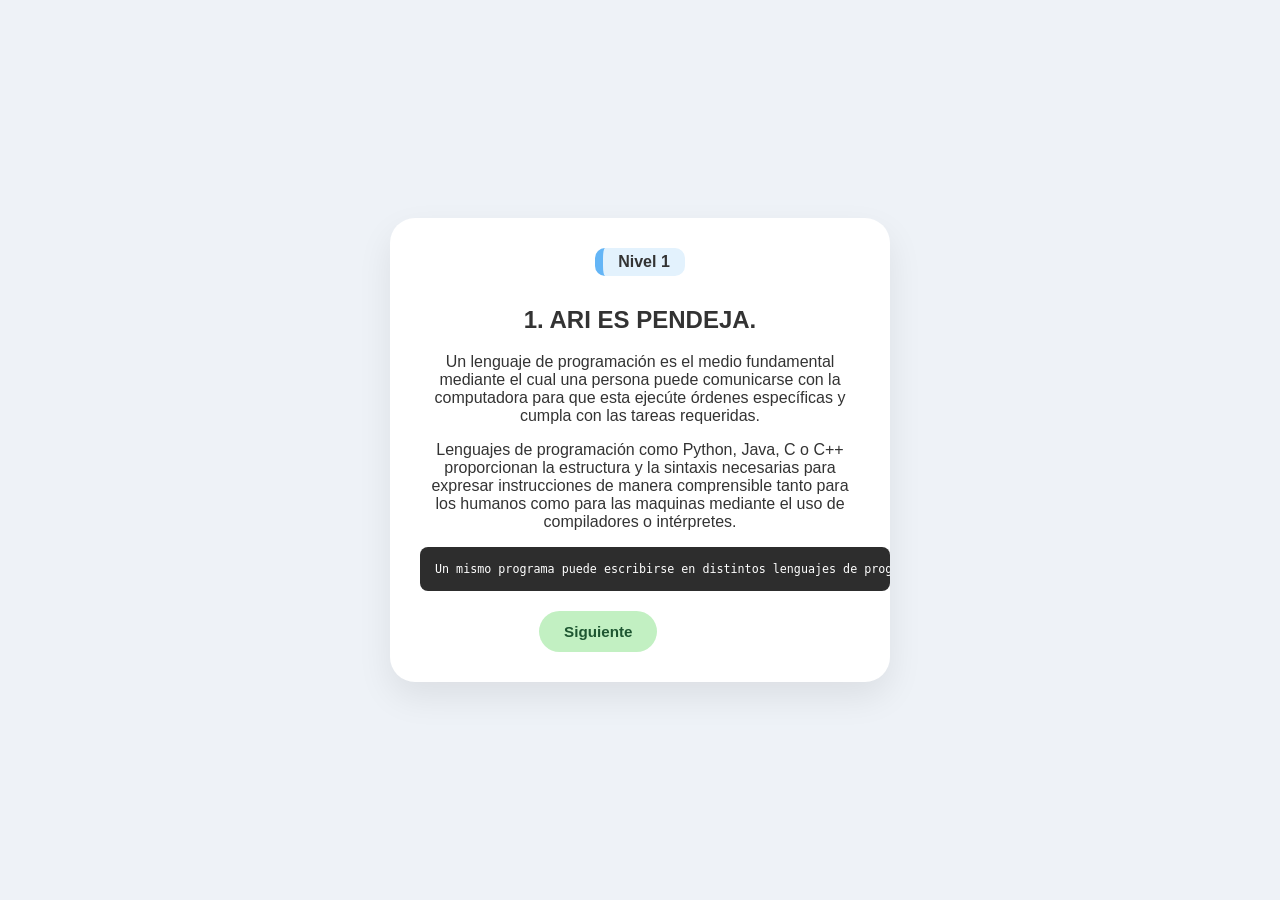
==== nivel1.html @ fe7877b7 "Add files via upload" ====
<!DOCTYPE html>
<html lang="es">
<head>
    <meta charset="UTF-8">
    <meta name="viewport" content="width=device-width, initial-scale=1.0">
    <title>Nivel 1 - Lecciones</title>
    <link rel="stylesheet" href="style.css">
    <style>
        @media (max-width: 600px) {
            .card-container {
                width: 95% !important;
                padding: 20px !important;
            }
            h2 { font-size: 1.6rem; }
            p { font-size: 1.1rem; }
        }
        
        pre {
            background: #2d2d2d !important; /* Fondo oscuro para que se vean las letras */
            color: #ffffff !important; /* Letras blancas */
            overflow-x: auto;
            width: 100%;
            margin: 15px 0;
            padding: 15px;
            border-radius: 8px;
        }
        code {
            display: block;
            width: 100%;
            font-family: monospace;
        }
    </style>
</head>
<body>
    <div class="card-container">
        <div id="badge" class="lvl-1" style="display:inline-block; padding:5px 15px; border-radius:10px; font-weight:bold; margin-bottom:10px;">Nivel 1</div>
        <div id="content"></div>
        <div style="display: flex; gap: 10px; margin-top: 20px;">
            <button id="prevBtn" class="btn btn-prev" onclick="cambiar(-1)">Anterior</button>
            <button id="nextBtn" class="btn btn-next" onclick="cambiar(1)">Siguiente</button>
        </div>
    </div>

    <script>
        const datos = [
            { t: "1. ARI ES PENDEJA.", c: "Un lenguaje de programación es el medio fundamental mediante el cual una persona puede comunicarse con la computadora para que esta ejecúte órdenes específicas y cumpla con las tareas requeridas. <p> Lenguajes de programación como Python, Java, C o C++ proporcionan la estructura y la sintaxis necesarias para expresar instrucciones de manera comprensible tanto para los humanos como para las maquinas mediante el uso de compiladores o intérpretes.", e: "Un mismo programa puede escribirse en distintos lenguajes de programación para resolver el mismo problema. " },
            { t: "2. Lenguaje de maquina.", c: "La computadora, específicamente su CPU, solo interpreta señales eléctricas representadas como código binario, es decir, secuencias de 0 y 1. Este sistema se conoce como lenguaje de máquina. Cada instrucción escrita en un lenguaje de programación de alto nivel debe traducirse a este lenguaje binario mediante un compilador o intérprete, para que la CPU pueda ejecutarla.", e:"Las instrucciones en lenguaje de máquina están formadas por códigos de operación y datos."},                                                                                                                                                                                                                                                                                                                                                                                                                                                                                                                            
            { t: "3. ¿Qué es un compilador? ", c: "Un compiler o intérprete son herramientas fundamentales en la programación que actúan como traductores entre el código fuente (las instrucciones escritas por el programador) y el lenguaje de máquina, compuesto por 0 y 1, que el procesador puede ejecutar. <p> Un compilador traduce todo el programa antes de ejecutarlo, mientras que un intérprete analiza y ejecuta el código instrucción por instrucción. Sin estas herramientas, el código escrito por los programadores no sería comprensible para la computadora.", e: "El primer compilador fue desarrollado en 1952 por la científica informática Grace Hopper." },
            { t: "4. ¿Qué es un algoritmo?", c: "Un algoritmo es un conjunto ordenado y finito de pasos que se siguen para resolver un problema o realizar una tarea específica.", e:"Los algoritmos existen desde antes de las computadoras; originalmente se utilizaban para resolver problemas matemáticos."},
            { t: "5. ¿Qué es el lenguaje C?", c: "El lenguaje C es un lenguaje de programación de propósito general ampliamente utilizado para desarrollar sistemas operativos, programas y software de alto rendimiento debido a su eficiencia y control sobre el hardware. <p> El lenguaje C fue creado en 1972 por Dennis Ritchie en los laboratorios Bell.", e:"Muchos lenguajes populares, como C++, Java y C#, están inspirados en el lenguaje C."},
            { t: "6. El primer programa en C", c: "Tradicionalmente, el primer programa que se aprende en cualquier lenguaje de programación es ´Hola, mundo´, ya que permite comprobar que el compilador funciona correctamente y que el programa puede ejecutarse.", e: "#include &lt;stdio.h&gt; <br> int main() { <br> printf(´Hola, mundo´/n); <b> return 0; <br>"},
            ];
        
        let idx = 0;
        function mostrar() {
            const item = datos[idx];
            document.getElementById("content").innerHTML = `<h2>${item.t}</h2><p>${item.c}</p><pre><code>${item.e}</code></pre>`;
            document.getElementById("prevBtn").style.visibility = idx === 0 ? "hidden" : "visible";
            if(idx === datos.length - 1) {
                document.getElementById("nextBtn").innerText = "Ir al Quiz";
                document.getElementById("nextBtn").className = "btn btn-quiz";
            } else {
                document.getElementById("nextBtn").innerText = "Siguiente";
                document.getElementById("nextBtn").className = "btn btn-next";
            }
        }
        function cambiar(n) {
            idx += n;
            if(idx >= datos.length) window.location.href = "quiz-nivel1.html";
            else mostrar();
        }
        mostrar();
    </script>
</body>
</html>
---- style.css ----
:root {
  /* Cambiado a un tono pastel pálido */
  --bg: #eef2f7; 
  --card: white;
  --text: #333;
  --subtitle: #666;
}

.dark-mode {
  --bg: #1e1e1e;
  --card: #2a2a2a;
  --text: #f5f5f5;
  --subtitle: #cfcfcf;
}

/* Configuración general */
body {
  background-color: var(--bg);
  font-family: 'Segoe UI', Tahoma, Geneva, Verdana, sans-serif;
  display: flex;
  justify-content: center;
  align-items: center;
  min-height: 100vh;
  margin: 0;
  padding: 15px; /* Añadido para que no pegue a los bordes en móvil */
  color: var(--text);
  box-sizing: border-box;
}

.card-container {
  background-color: var(--card);
  width: 100%; /* Cambiado a 100% para mejor ajuste */
  max-width: 500px;
  padding: 30px;
  border-radius: 25px;
  text-align: center;
  box-shadow: 0 15px 35px rgba(0,0,0,0.08);
  box-sizing: border-box; /* Asegura que el padding no sople el ancho */
}

/* Botones */
.btn {
  text-decoration: none;
  padding: 12px 25px;
  border-radius: 50px;
  font-weight: bold;
  border: none;
  cursor: pointer;
  transition: 0.3s;
  display: inline-block;
  font-size: 0.95em;
  box-sizing: border-box;
}

/* ... (Tus estilos de botones btn-prev, btn-next, etc, se mantienen igual) ... */

.btn-prev { background-color: #FFD8A8; color: #874100; }
.btn-next { background-color: #C2F0C2; color: #1E5631; }
.btn-quiz { background-color: #1A3A5F; color: white; }

/* Niveles */
.lvl-btn {
  margin: 10px 0;
  width: 100%;
  color: #333;
  text-align: left;
  padding: 15px 25px;
}

/* Niveles individuales */
.lvl-1 { background-color: #e3f2fd; border-left: 8px solid #64b5f6; }
.lvl-2 { background-color: #bbdefb; border-left: 8px solid #42a5f5; }
.lvl-3 { background-color: #90caf9; border-left: 8px solid #2196f3; }
.lvl-4 { background-color: #64b5f6; border-left: 8px solid #1e88e5; }
.lvl-5 { 
    background-color: #42a5f5; 
    border-left: 8px solid #1565c0; 
    color: white; 
}

/* Quiz y Código se mantienen igual */
.option-btn {
  width: 100%;
  padding: 12px;
  margin: 8px 0;
  border: 2px solid #eee;
  border-radius: 12px;
  background: white;
  cursor: pointer;
  font-size: 1em;
  color: #333;
  outline: none;
  -webkit-tap-highlight-color: transparent;
}

pre {
  background: #2d2d2d;
  color: #f8f8f2;
  padding: 15px;
  border-radius: 10px;
  text-align: left;
  overflow-x: auto;
  font-size: 0.9em;
}
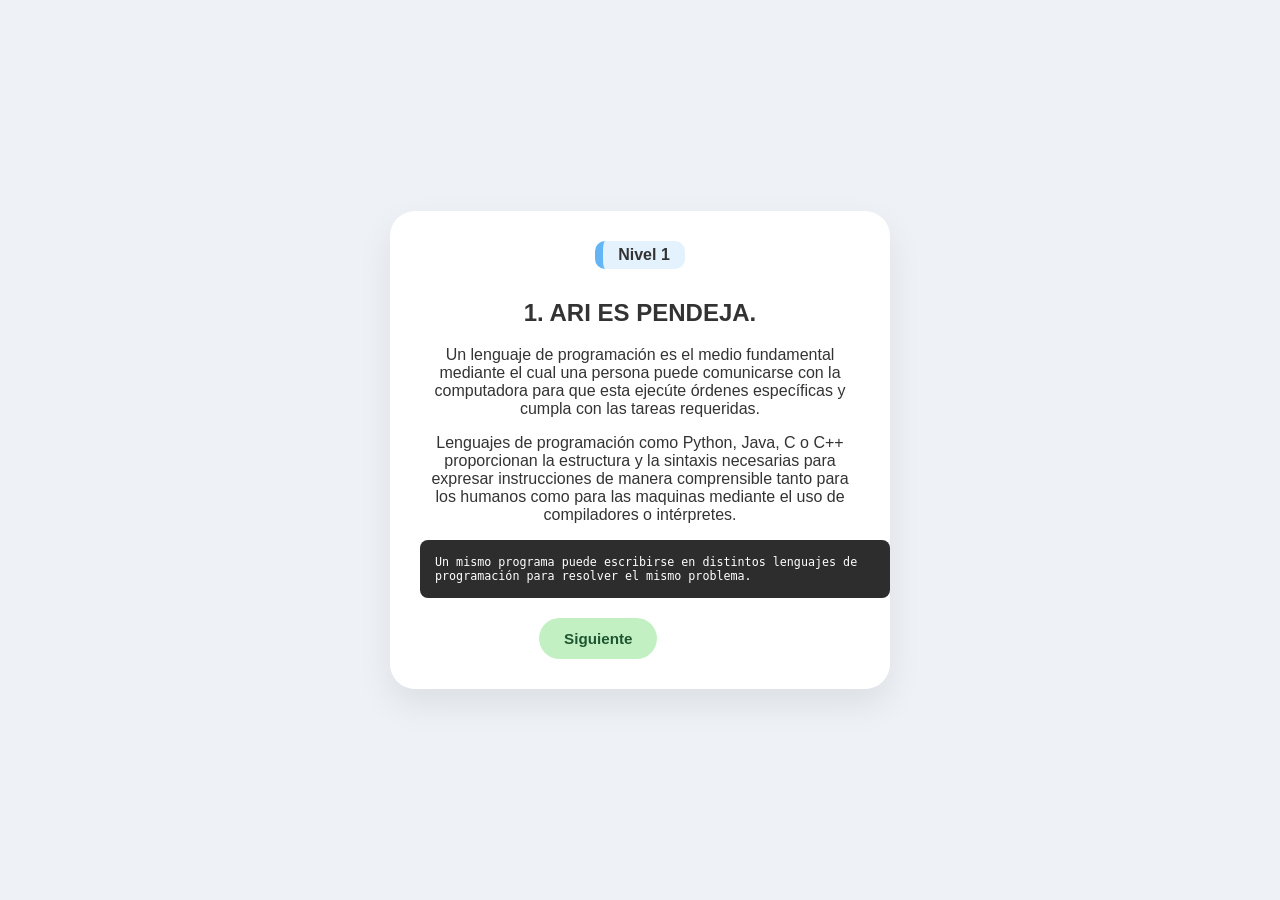
==== commit 8a9ff2e0: "Add files via upload" ====
--- a/nivel1.html
+++ b/nivel1.html
@@ -13,16 +13,24 @@
             }
             h2 { font-size: 1.6rem; }
             p { font-size: 1.1rem; }
+
+            /* Ajuste para que la barra no desborde en móviles */
+            pre {
+                width: auto !important; 
+                margin: 15px 5px !important;
+                box-sizing: border-box;
+            }
         }
-        
+       
         pre {
-            background: #2d2d2d !important; /* Fondo oscuro para que se vean las letras */
+            background: #2d2d2d !important; /* Fondo oscuro */
             color: #ffffff !important; /* Letras blancas */
             overflow-x: auto;
             width: 100%;
             margin: 15px 0;
             padding: 15px;
             border-radius: 8px;
+            white-space: pre-wrap; /* Mantiene el formato pero permite saltos si es muy largo */
         }
         code {
             display: block;
@@ -50,7 +58,7 @@
             { t: "5. ¿Qué es el lenguaje C?", c: "El lenguaje C es un lenguaje de programación de propósito general ampliamente utilizado para desarrollar sistemas operativos, programas y software de alto rendimiento debido a su eficiencia y control sobre el hardware. <p> El lenguaje C fue creado en 1972 por Dennis Ritchie en los laboratorios Bell.", e:"Muchos lenguajes populares, como C++, Java y C#, están inspirados en el lenguaje C."},
             { t: "6. El primer programa en C", c: "Tradicionalmente, el primer programa que se aprende en cualquier lenguaje de programación es ´Hola, mundo´, ya que permite comprobar que el compilador funciona correctamente y que el programa puede ejecutarse.", e: "#include &lt;stdio.h&gt; <br> int main() { <br> printf(´Hola, mundo´/n); <b> return 0; <br>"},
             ];
-        
+       
         let idx = 0;
         function mostrar() {
             const item = datos[idx];
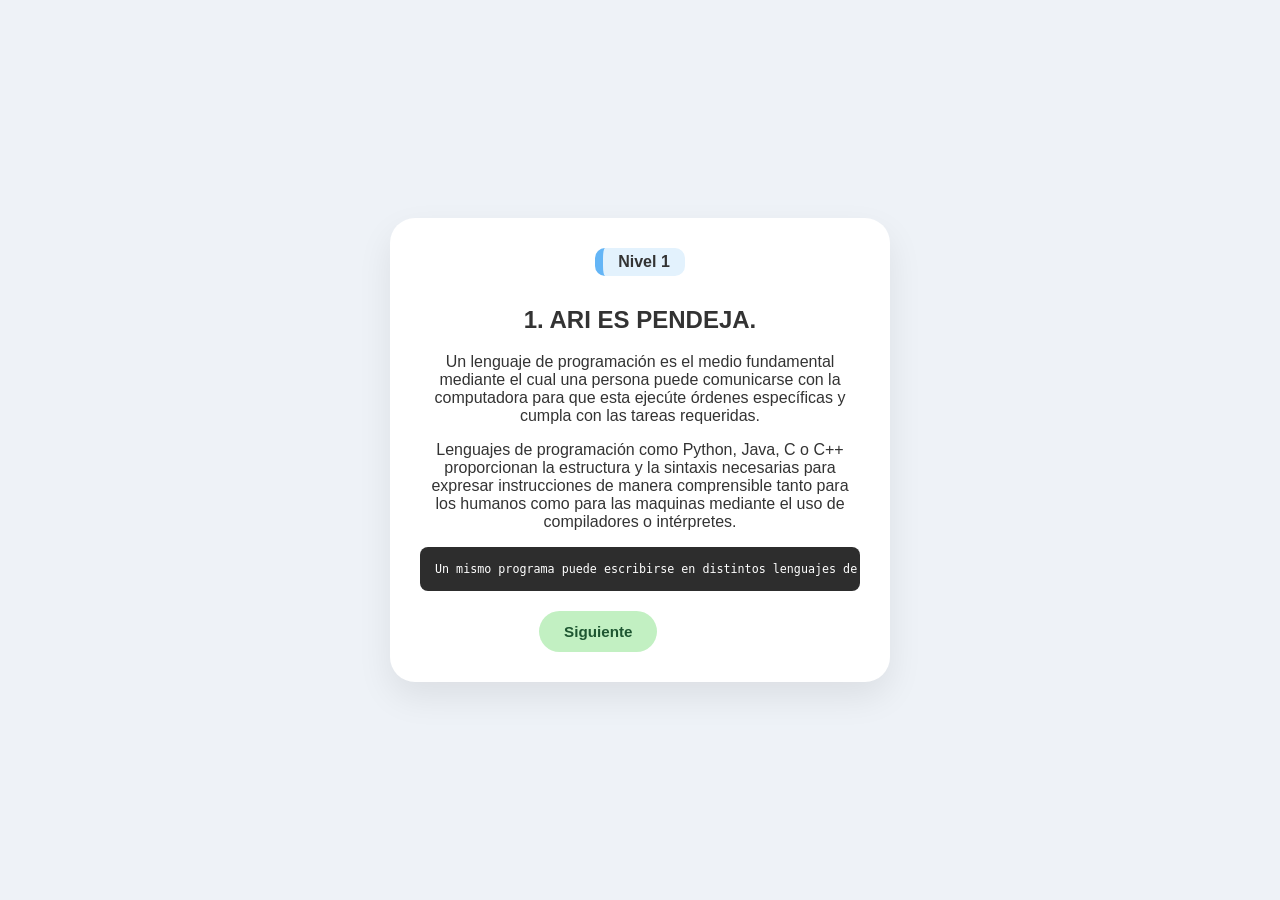
==== commit c362cf40: "Add files via upload" ====
--- a/nivel1.html
+++ b/nivel1.html
@@ -13,29 +13,24 @@
             }
             h2 { font-size: 1.6rem; }
             p { font-size: 1.1rem; }
-
-            /* Ajuste para que la barra no desborde en móviles */
-            pre {
-                width: auto !important; 
-                margin: 15px 5px !important;
-                box-sizing: border-box;
-            }
         }
        
         pre {
             background: #2d2d2d !important; /* Fondo oscuro */
-            color: #ffffff !important; /* Letras blancas */
-            overflow-x: auto;
-            width: 100%;
+            color: #ffffff !important;      /* Letras blancas */
+            overflow-x: auto;               /* Mantiene la barra deslizable */
+            width: 100%;                    /* Ocupa el ancho disponible */
             margin: 15px 0;
             padding: 15px;
             border-radius: 8px;
-            white-space: pre-wrap; /* Mantiene el formato pero permite saltos si es muy largo */
+            /* SOLUCIÓN AL DESBORDE: */
+            box-sizing: border-box;         /* Asegura que el padding no estire la barra fuera del borde */
         }
         code {
             display: block;
             width: 100%;
             font-family: monospace;
+            white-space: pre;               /* Preserva espacios y saltos de línea para que se pueda deslizar */
         }
     </style>
 </head>
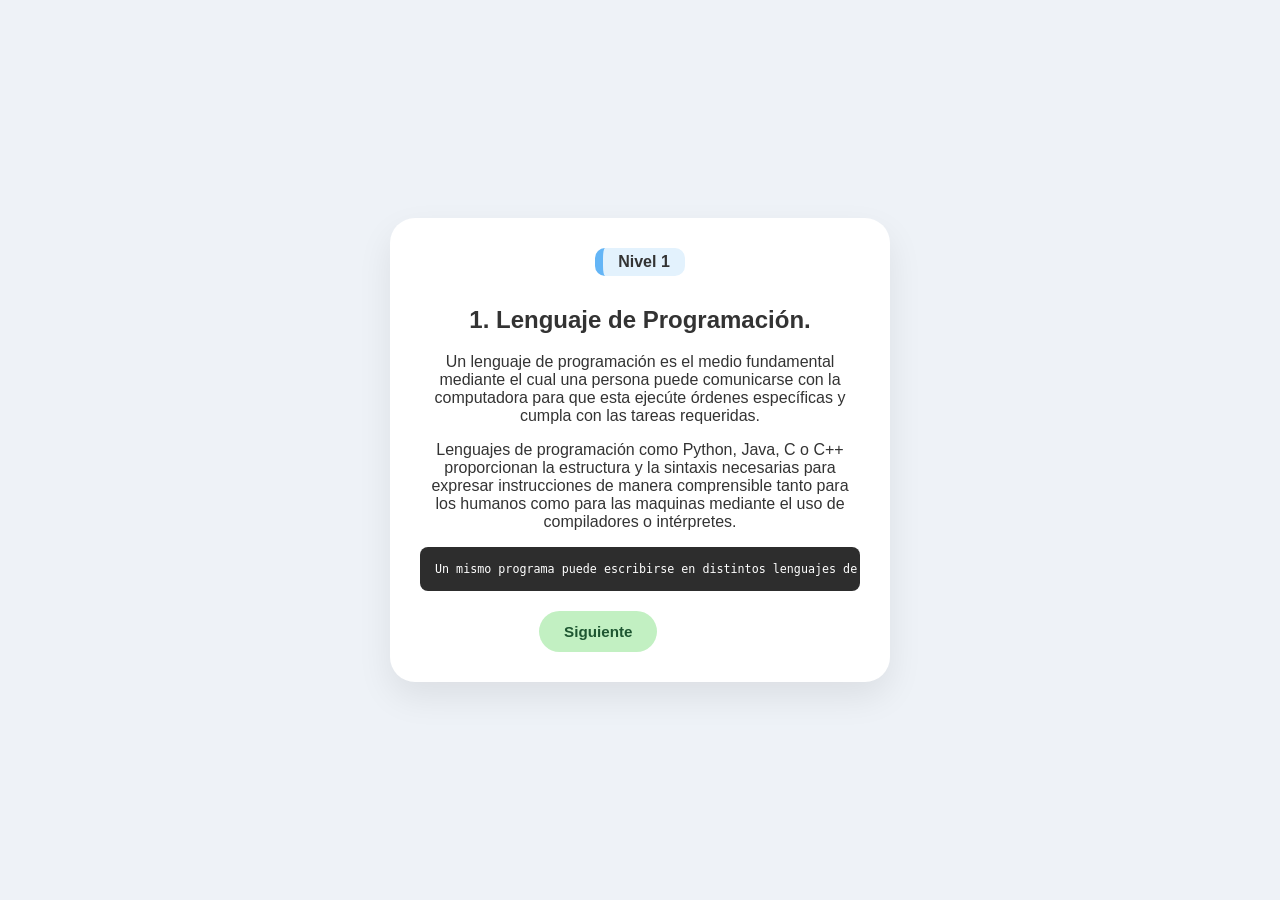
==== commit 5ade3c1d: "Add files via upload" ====
--- a/nivel1.html
+++ b/nivel1.html
@@ -46,7 +46,7 @@
 
     <script>
         const datos = [
-            { t: "1. ARI ES PENDEJA.", c: "Un lenguaje de programación es el medio fundamental mediante el cual una persona puede comunicarse con la computadora para que esta ejecúte órdenes específicas y cumpla con las tareas requeridas. <p> Lenguajes de programación como Python, Java, C o C++ proporcionan la estructura y la sintaxis necesarias para expresar instrucciones de manera comprensible tanto para los humanos como para las maquinas mediante el uso de compiladores o intérpretes.", e: "Un mismo programa puede escribirse en distintos lenguajes de programación para resolver el mismo problema. " },
+            { t: "1. Lenguaje de Programación.", c: "Un lenguaje de programación es el medio fundamental mediante el cual una persona puede comunicarse con la computadora para que esta ejecúte órdenes específicas y cumpla con las tareas requeridas. <p> Lenguajes de programación como Python, Java, C o C++ proporcionan la estructura y la sintaxis necesarias para expresar instrucciones de manera comprensible tanto para los humanos como para las maquinas mediante el uso de compiladores o intérpretes.", e: "Un mismo programa puede escribirse en distintos lenguajes de programación para resolver el mismo problema. " },
             { t: "2. Lenguaje de maquina.", c: "La computadora, específicamente su CPU, solo interpreta señales eléctricas representadas como código binario, es decir, secuencias de 0 y 1. Este sistema se conoce como lenguaje de máquina. Cada instrucción escrita en un lenguaje de programación de alto nivel debe traducirse a este lenguaje binario mediante un compilador o intérprete, para que la CPU pueda ejecutarla.", e:"Las instrucciones en lenguaje de máquina están formadas por códigos de operación y datos."},                                                                                                                                                                                                                                                                                                                                                                                                                                                                                                                            
             { t: "3. ¿Qué es un compilador? ", c: "Un compiler o intérprete son herramientas fundamentales en la programación que actúan como traductores entre el código fuente (las instrucciones escritas por el programador) y el lenguaje de máquina, compuesto por 0 y 1, que el procesador puede ejecutar. <p> Un compilador traduce todo el programa antes de ejecutarlo, mientras que un intérprete analiza y ejecuta el código instrucción por instrucción. Sin estas herramientas, el código escrito por los programadores no sería comprensible para la computadora.", e: "El primer compilador fue desarrollado en 1952 por la científica informática Grace Hopper." },
             { t: "4. ¿Qué es un algoritmo?", c: "Un algoritmo es un conjunto ordenado y finito de pasos que se siguen para resolver un problema o realizar una tarea específica.", e:"Los algoritmos existen desde antes de las computadoras; originalmente se utilizaban para resolver problemas matemáticos."},
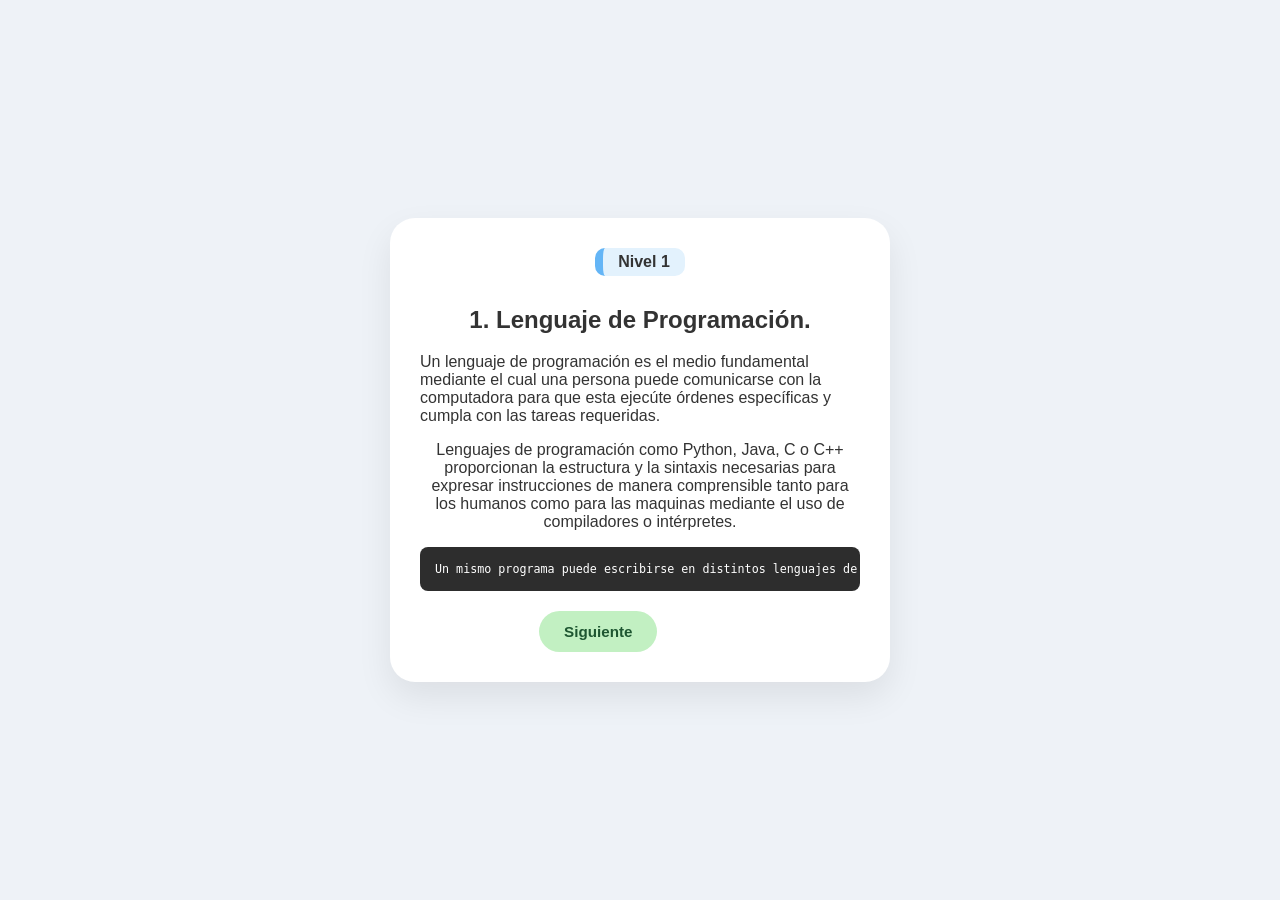
==== commit b668dbb0: "Add files via upload" ====
--- a/nivel1.html
+++ b/nivel1.html
@@ -16,21 +16,20 @@
         }
        
         pre {
-            background: #2d2d2d !important; /* Fondo oscuro */
-            color: #ffffff !important;      /* Letras blancas */
-            overflow-x: auto;               /* Mantiene la barra deslizable */
-            width: 100%;                    /* Ocupa el ancho disponible */
+            background: #2d2d2d !important;
+            color: #ffffff !important;
+            overflow-x: auto;
+            width: 100%;
             margin: 15px 0;
             padding: 15px;
             border-radius: 8px;
-            /* SOLUCIÓN AL DESBORDE: */
-            box-sizing: border-box;         /* Asegura que el padding no estire la barra fuera del borde */
+            box-sizing: border-box;
         }
         code {
             display: block;
             width: 100%;
             font-family: monospace;
-            white-space: pre;               /* Preserva espacios y saltos de línea para que se pueda deslizar */
+            white-space: pre;
         }
     </style>
 </head>
@@ -52,12 +51,22 @@
             { t: "4. ¿Qué es un algoritmo?", c: "Un algoritmo es un conjunto ordenado y finito de pasos que se siguen para resolver un problema o realizar una tarea específica.", e:"Los algoritmos existen desde antes de las computadoras; originalmente se utilizaban para resolver problemas matemáticos."},
             { t: "5. ¿Qué es el lenguaje C?", c: "El lenguaje C es un lenguaje de programación de propósito general ampliamente utilizado para desarrollar sistemas operativos, programas y software de alto rendimiento debido a su eficiencia y control sobre el hardware. <p> El lenguaje C fue creado en 1972 por Dennis Ritchie en los laboratorios Bell.", e:"Muchos lenguajes populares, como C++, Java y C#, están inspirados en el lenguaje C."},
             { t: "6. El primer programa en C", c: "Tradicionalmente, el primer programa que se aprende en cualquier lenguaje de programación es ´Hola, mundo´, ya que permite comprobar que el compilador funciona correctamente y que el programa puede ejecutarse.", e: "#include &lt;stdio.h&gt; <br> int main() { <br> printf(´Hola, mundo´/n); <b> return 0; <br>"},
-            ];
+        ];
        
         let idx = 0;
         function mostrar() {
             const item = datos[idx];
-            document.getElementById("content").innerHTML = `<h2>${item.t}</h2><p>${item.c}</p><pre><code>${item.e}</code></pre>`;
+            
+            // 1. LEER la memoria de configuración
+            const userAlign = localStorage.getItem('userTextAlign') || 'left';
+
+            // 2. APLICAR la alineación dinámicamente al párrafo
+            document.getElementById("content").innerHTML = `
+                <h2>${item.t}</h2>
+                <p style="text-align: ${userAlign}">${item.c}</p>
+                <pre><code>${item.e}</code></pre>
+            `;
+
             document.getElementById("prevBtn").style.visibility = idx === 0 ? "hidden" : "visible";
             if(idx === datos.length - 1) {
                 document.getElementById("nextBtn").innerText = "Ir al Quiz";
--- a/style.css
+++ b/style.css
@@ -1,9 +1,10 @@
 :root {
   /* Cambiado a un tono pastel pálido */
-  --bg: #eef2f7; 
+  --bg: #eef2f7;
   --card: white;
   --text: #333;
   --subtitle: #666;
+  --dark-blue: #1A3A5F; /* Variable para el azul oscuro que usas */
 }
 
 .dark-mode {
@@ -18,27 +19,28 @@
   background-color: var(--bg);
   font-family: 'Segoe UI', Tahoma, Geneva, Verdana, sans-serif;
   display: flex;
+  flex-direction: column; /* Cambiado a column para que el menú aparezca arriba */
   justify-content: center;
   align-items: center;
   min-height: 100vh;
   margin: 0;
-  padding: 15px; /* Añadido para que no pegue a los bordes en móvil */
+  padding: 15px;
   color: var(--text);
   box-sizing: border-box;
 }
 
 .card-container {
   background-color: var(--card);
-  width: 100%; /* Cambiado a 100% para mejor ajuste */
+  width: 100%;
   max-width: 500px;
   padding: 30px;
   border-radius: 25px;
   text-align: center;
   box-shadow: 0 15px 35px rgba(0,0,0,0.08);
-  box-sizing: border-box; /* Asegura que el padding no sople el ancho */
+  box-sizing: border-box;
 }
 
-/* Botones */
+/* Botones base */
 .btn {
   text-decoration: none;
   padding: 12px 25px;
@@ -52,11 +54,9 @@
   box-sizing: border-box;
 }
 
-/* ... (Tus estilos de botones btn-prev, btn-next, etc, se mantienen igual) ... */
-
 .btn-prev { background-color: #FFD8A8; color: #874100; }
 .btn-next { background-color: #C2F0C2; color: #1E5631; }
-.btn-quiz { background-color: #1A3A5F; color: white; }
+.btn-quiz { background-color: var(--dark-blue); color: white; }
 
 /* Niveles */
 .lvl-btn {
@@ -67,18 +67,17 @@
   padding: 15px 25px;
 }
 
-/* Niveles individuales */
 .lvl-1 { background-color: #e3f2fd; border-left: 8px solid #64b5f6; }
 .lvl-2 { background-color: #bbdefb; border-left: 8px solid #42a5f5; }
 .lvl-3 { background-color: #90caf9; border-left: 8px solid #2196f3; }
 .lvl-4 { background-color: #64b5f6; border-left: 8px solid #1e88e5; }
-.lvl-5 { 
-    background-color: #42a5f5; 
-    border-left: 8px solid #1565c0; 
-    color: white; 
+.lvl-5 {
+    background-color: #42a5f5;
+    border-left: 8px solid #1565c0;
+    color: white;
 }
 
-/* Quiz y Código se mantienen igual */
+/* Quiz y Código */
 .option-btn {
   width: 100%;
   padding: 12px;
@@ -101,4 +100,60 @@
   text-align: left;
   overflow-x: auto;
   font-size: 0.9em;
+  box-sizing: border-box; /* Importante para que no desborde */
 }
+
+/* =========================================
+   NUEVOS ESTILOS: CONFIGURACIÓN AESTHETIC
+   ========================================= */
+
+/* Estilo del botón decorativo aesthetic */
+.config-trigger {
+    cursor: pointer;
+    font-size: 1.2rem;
+    color: var(--dark-blue);
+    padding: 10px;
+    text-align: center;
+    transition: 0.3s;
+    user-select: none;
+}
+
+.config-trigger:hover {
+    transform: scale(1.15);
+}
+
+/* Barra color lavanda solicitado (#CCCCFF) */
+.config-bar {
+    display: none; /* Se activa vía JS en index.html */
+    background-color: #CCCCFF;
+    width: 90%;
+    max-width: 400px;
+    margin: 0 auto 15px auto;
+    padding: 15px;
+    border-radius: 20px;
+    box-shadow: 0 4px 15px rgba(0,0,0,0.1);
+    text-align: center;
+}
+
+/* Botones dentro de la barra de ajustes */
+.btn-toggle {
+    background: white;
+    border: 2px solid var(--dark-blue);
+    color: var(--dark-blue);
+    padding: 6px 15px;
+    border-radius: 20px;
+    font-weight: bold;
+    cursor: pointer;
+    margin: 5px;
+    transition: 0.2s;
+}
+
+.btn-toggle:hover {
+    background: #f0f0ff;
+}
+
+.btn-toggle:active {
+    background: var(--dark-blue);
+    color: white;
+}
+
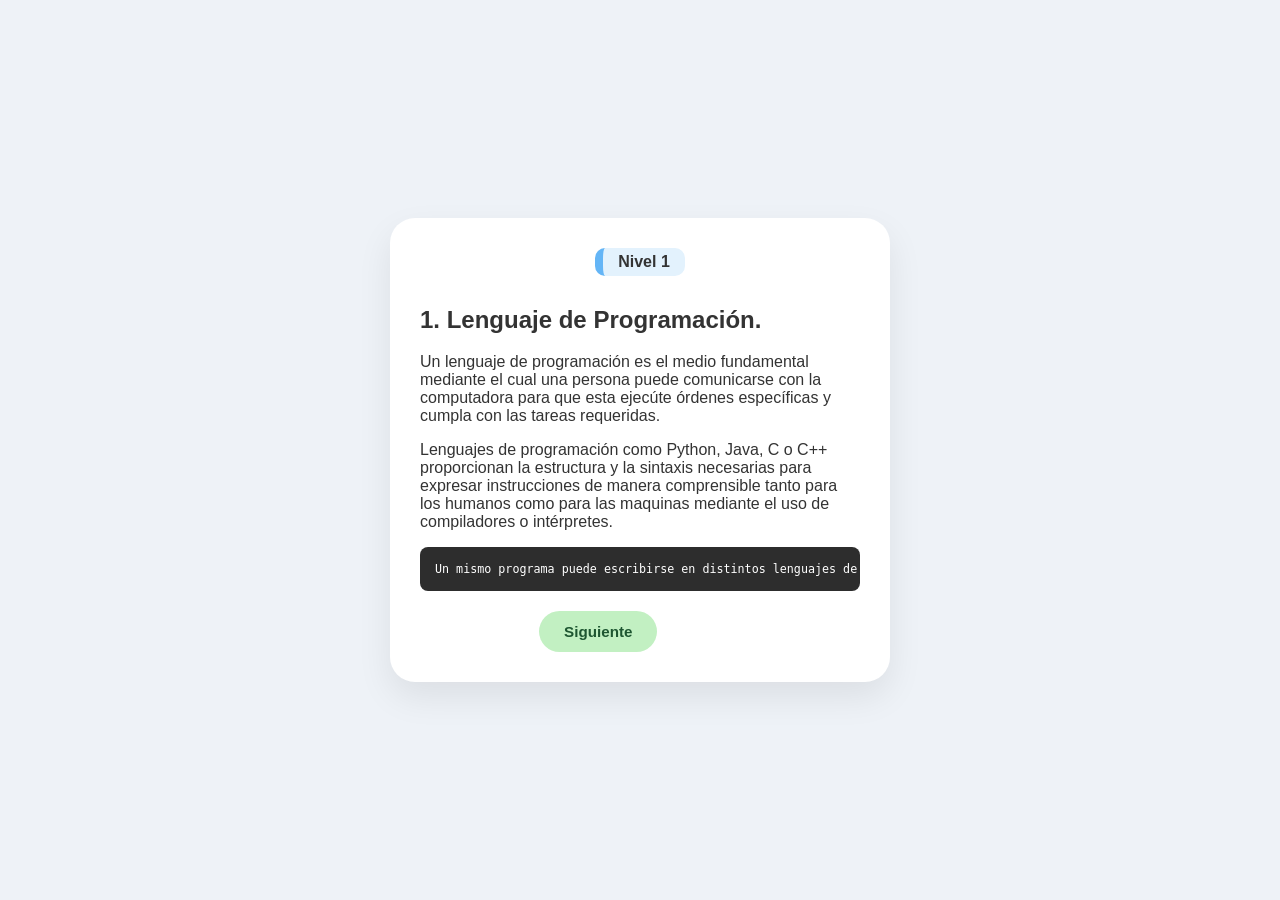
==== commit 3eeb859f: "Add files via upload" ====
--- a/nivel1.html
+++ b/nivel1.html
@@ -54,16 +54,17 @@
         ];
        
         let idx = 0;
+
         function mostrar() {
             const item = datos[idx];
-            
-            // 1. LEER la memoria de configuración
             const userAlign = localStorage.getItem('userTextAlign') || 'left';
 
-            // 2. APLICAR la alineación dinámicamente al párrafo
-            document.getElementById("content").innerHTML = `
+            const contentDiv = document.getElementById("content");
+            contentDiv.style.textAlign = userAlign; 
+
+            contentDiv.innerHTML = `
                 <h2>${item.t}</h2>
-                <p style="text-align: ${userAlign}">${item.c}</p>
+                <div>${item.c}</div> 
                 <pre><code>${item.e}</code></pre>
             `;
 
@@ -76,6 +77,7 @@
                 document.getElementById("nextBtn").className = "btn btn-next";
             }
         }
+
         function cambiar(n) {
             idx += n;
             if(idx >= datos.length) window.location.href = "quiz-nivel1.html";
@@ -84,4 +86,4 @@
         mostrar();
     </script>
 </body>
-</html>
+</html>
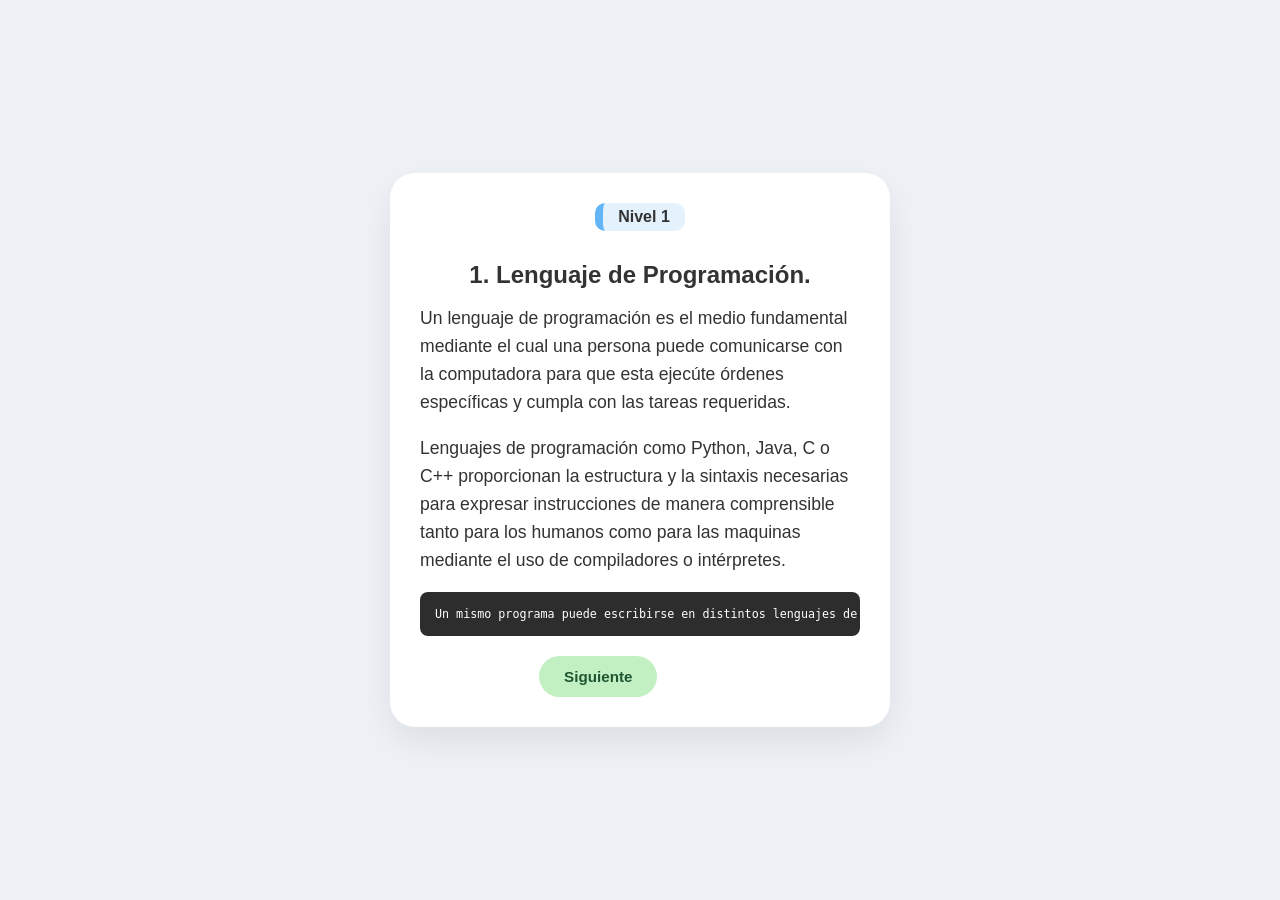
==== commit 12fa4ea0: "Add files via upload" ====
--- a/nivel1.html
+++ b/nivel1.html
@@ -48,7 +48,7 @@
             { t: "1. Lenguaje de Programación.", c: "Un lenguaje de programación es el medio fundamental mediante el cual una persona puede comunicarse con la computadora para que esta ejecúte órdenes específicas y cumpla con las tareas requeridas. <p> Lenguajes de programación como Python, Java, C o C++ proporcionan la estructura y la sintaxis necesarias para expresar instrucciones de manera comprensible tanto para los humanos como para las maquinas mediante el uso de compiladores o intérpretes.", e: "Un mismo programa puede escribirse en distintos lenguajes de programación para resolver el mismo problema. " },
             { t: "2. Lenguaje de maquina.", c: "La computadora, específicamente su CPU, solo interpreta señales eléctricas representadas como código binario, es decir, secuencias de 0 y 1. Este sistema se conoce como lenguaje de máquina. Cada instrucción escrita en un lenguaje de programación de alto nivel debe traducirse a este lenguaje binario mediante un compilador o intérprete, para que la CPU pueda ejecutarla.", e:"Las instrucciones en lenguaje de máquina están formadas por códigos de operación y datos."},                                                                                                                                                                                                                                                                                                                                                                                                                                                                                                                            
             { t: "3. ¿Qué es un compilador? ", c: "Un compiler o intérprete son herramientas fundamentales en la programación que actúan como traductores entre el código fuente (las instrucciones escritas por el programador) y el lenguaje de máquina, compuesto por 0 y 1, que el procesador puede ejecutar. <p> Un compilador traduce todo el programa antes de ejecutarlo, mientras que un intérprete analiza y ejecuta el código instrucción por instrucción. Sin estas herramientas, el código escrito por los programadores no sería comprensible para la computadora.", e: "El primer compilador fue desarrollado en 1952 por la científica informática Grace Hopper." },
-            { t: "4. ¿Qué es un algoritmo?", c: "Un algoritmo es un conjunto ordenado y finito de pasos que se siguen para resolver un problema o realizar una tarea específica.", e:"Los algoritmos existen desde antes de las computadoras; originalmente se utilizaban para resolver problemas matemáticos."},
+            { t: "4. ¿Qué es un algoritmo?", c: "Un algoritmo es un conjunto ordenado y finite de pasos que se siguen para resolver un problema o realizar una tarea específica.", e:"Los algoritmos existen desde antes de las computadoras; originalmente se utilizaban para resolver problemas matemáticos."},
             { t: "5. ¿Qué es el lenguaje C?", c: "El lenguaje C es un lenguaje de programación de propósito general ampliamente utilizado para desarrollar sistemas operativos, programas y software de alto rendimiento debido a su eficiencia y control sobre el hardware. <p> El lenguaje C fue creado en 1972 por Dennis Ritchie en los laboratorios Bell.", e:"Muchos lenguajes populares, como C++, Java y C#, están inspirados en el lenguaje C."},
             { t: "6. El primer programa en C", c: "Tradicionalmente, el primer programa que se aprende en cualquier lenguaje de programación es ´Hola, mundo´, ya que permite comprobar que el compilador funciona correctamente y que el programa puede ejecutarse.", e: "#include &lt;stdio.h&gt; <br> int main() { <br> printf(´Hola, mundo´/n); <b> return 0; <br>"},
         ];
@@ -60,11 +60,11 @@
             const userAlign = localStorage.getItem('userTextAlign') || 'left';
 
             const contentDiv = document.getElementById("content");
-            contentDiv.style.textAlign = userAlign; 
 
+            // Título centrado y contenido con tamaño de letra uniforme (1.1rem)
             contentDiv.innerHTML = `
-                <h2>${item.t}</h2>
-                <div>${item.c}</div> 
+                <h2 style="text-align: center !important; margin-bottom: 15px;">${item.t}</h2>
+                <div style="text-align: ${userAlign}; font-size: 1.1rem; line-height: 1.6;">${item.c}</div> 
                 <pre><code>${item.e}</code></pre>
             `;
 
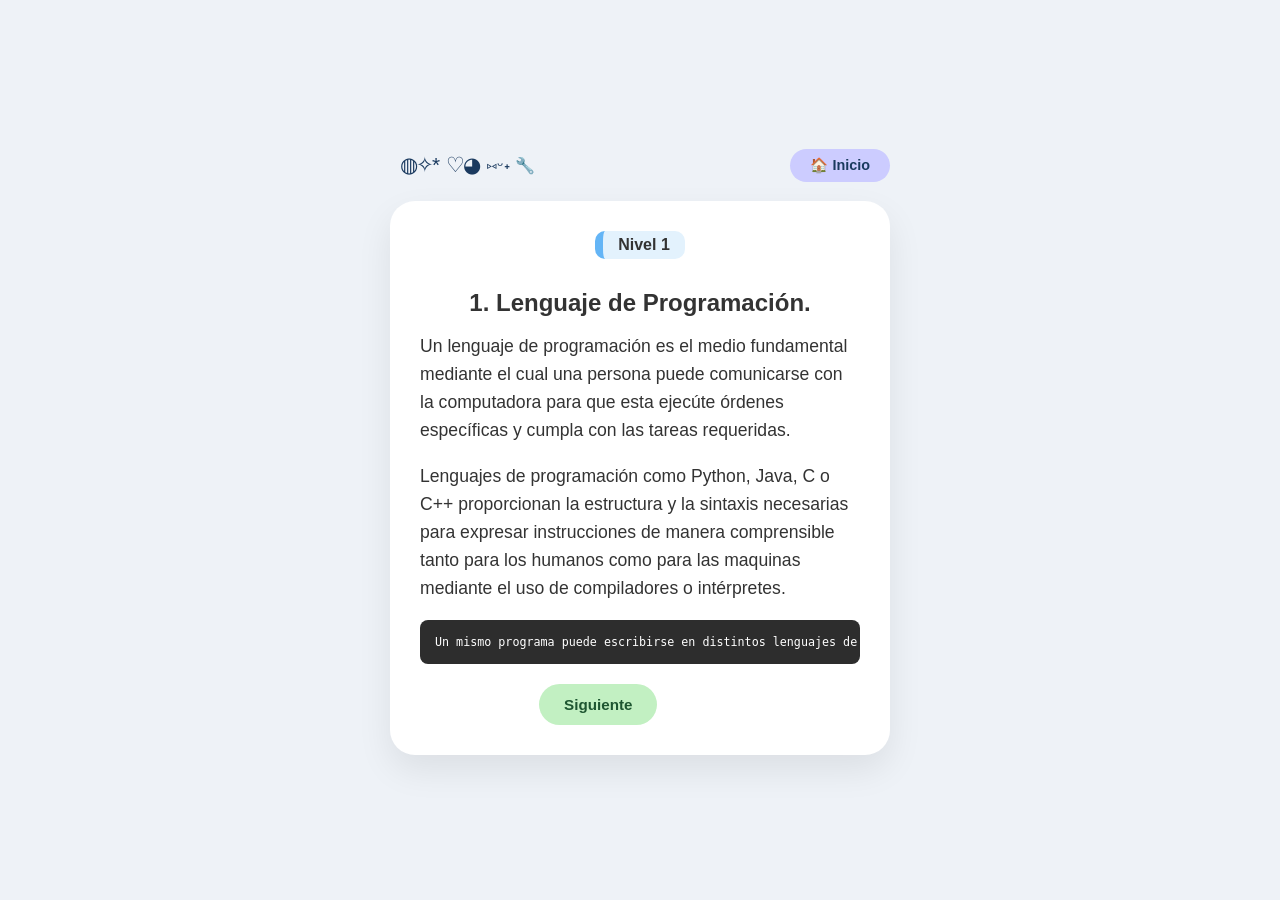
==== commit fd0a25ab: "Add files via upload" ====
--- a/nivel1.html
+++ b/nivel1.html
@@ -34,6 +34,21 @@
     </style>
 </head>
 <body>
+
+    <div class="nav-wrapper">
+        <div class="config-trigger" onclick="toggleConfig()">
+            <span class="aesthetic-text">◍✧*</span>
+            <span class="symbol-block">♡◕</span>⑅ᵕ˖ 🔧
+        </div>
+       
+        <a href="index.html" class="btn" style="background: var(--lavanda); color: var(--dark-blue); padding: 8px 20px; border-radius: 50px; text-decoration: none; font-weight: bold; font-size: 0.9em;">🏠 Inicio</a>
+    </div>
+
+    <div id="config-bar" class="config-bar">
+        <p style="font-weight: bold; margin-bottom: 10px; color: #1A3A5F; font-size: 0.9em;">Ajustes de Visualización</p>
+        <button class="btn-toggle" id="darkModeBtn">🌙 Modo Oscuro</button>
+    </div>
+
     <div class="card-container">
         <div id="badge" class="lvl-1" style="display:inline-block; padding:5px 15px; border-radius:10px; font-weight:bold; margin-bottom:10px;">Nivel 1</div>
         <div id="content"></div>
@@ -44,6 +59,34 @@
     </div>
 
     <script>
+        // --- 3. NUEVO: LÓGICA DE MODO OSCURO Y MENÚ ---
+        const darkModeBtn = document.getElementById('darkModeBtn');
+        const body = document.body;
+
+        if (localStorage.getItem('theme') === 'dark') {
+            body.classList.add('dark-mode');
+            if (darkModeBtn) darkModeBtn.textContent = '☀️ Modo Claro';
+        }
+
+        if (darkModeBtn) {
+            darkModeBtn.addEventListener('click', () => {
+                body.classList.toggle('dark-mode');
+                if (body.classList.contains('dark-mode')) {
+                    localStorage.setItem('theme', 'dark');
+                    darkModeBtn.textContent = '☀️ Modo Claro';
+                } else {
+                    localStorage.setItem('theme', 'light');
+                    darkModeBtn.textContent = '🌙 Modo Oscuro';
+                }
+            });
+        }
+
+        function toggleConfig() {
+            const bar = document.getElementById('config-bar');
+            bar.style.display = (bar.style.display === 'block') ? 'none' : 'block';
+        }
+        // ----------------------------------------------
+
         const datos = [
             { t: "1. Lenguaje de Programación.", c: "Un lenguaje de programación es el medio fundamental mediante el cual una persona puede comunicarse con la computadora para que esta ejecúte órdenes específicas y cumpla con las tareas requeridas. <p> Lenguajes de programación como Python, Java, C o C++ proporcionan la estructura y la sintaxis necesarias para expresar instrucciones de manera comprensible tanto para los humanos como para las maquinas mediante el uso de compiladores o intérpretes.", e: "Un mismo programa puede escribirse en distintos lenguajes de programación para resolver el mismo problema. " },
             { t: "2. Lenguaje de maquina.", c: "La computadora, específicamente su CPU, solo interpreta señales eléctricas representadas como código binario, es decir, secuencias de 0 y 1. Este sistema se conoce como lenguaje de máquina. Cada instrucción escrita en un lenguaje de programación de alto nivel debe traducirse a este lenguaje binario mediante un compilador o intérprete, para que la CPU pueda ejecutarla.", e:"Las instrucciones en lenguaje de máquina están formadas por códigos de operación y datos."},                                                                                                                                                                                                                                                                                                                                                                                                                                                                                                                            
@@ -61,10 +104,9 @@
 
             const contentDiv = document.getElementById("content");
 
-            // Título centrado y contenido con tamaño de letra uniforme (1.1rem)
             contentDiv.innerHTML = `
                 <h2 style="text-align: center !important; margin-bottom: 15px;">${item.t}</h2>
-                <div style="text-align: ${userAlign}; font-size: 1.1rem; line-height: 1.6;">${item.c}</div> 
+                <div style="text-align: ${userAlign}; font-size: 1.1rem; line-height: 1.6;">${item.c}</div>
                 <pre><code>${item.e}</code></pre>
             `;
 
@@ -86,4 +128,4 @@
         mostrar();
     </script>
 </body>
-</html>+</html>
--- a/style.css
+++ b/style.css
@@ -1,32 +1,83 @@
 :root {
-  /* Cambiado a un tono pastel pálido */
+  /* MODO CLARO (Tus colores originales) */
   --bg: #eef2f7;
   --card: white;
   --text: #333;
   --subtitle: #666;
-  --dark-blue: #1A3A5F; /* Variable para el azul oscuro que usas */
-}
-
-.dark-mode {
-  --bg: #1e1e1e;
-  --card: #2a2a2a;
+  --dark-blue: #1A3A5F;
+  --lavanda: #CCCCFF;
+  --celeste-brillante: #4facfe;
+  
+  /* Colores de niveles en modo claro */
+  --lvl1-bg: #e3f2fd; --lvl1-border: #64b5f6;
+  --lvl2-bg: #bbdefb; --lvl2-border: #42a5f5;
+  --lvl3-bg: #90caf9; --lvl3-border: #2196f3;
+  --lvl4-bg: #64b5f6; --lvl4-border: #1e88e5;
+  --lvl5-bg: #42a5f5; --lvl5-border: #1565c0;
+  
+  /* Botones Navegación Claro */
+  --btn-prev-bg: #FFD8A8; --btn-prev-text: #874100;
+  --btn-next-bg: #C2F0C2; --btn-next-text: #1E5631;
+}
+
+body.dark-mode {
+  /* MODO OSCURO (Nuevos contrastes) */
+  --bg: #121212;
+  --card: #1e1e1e;
   --text: #f5f5f5;
   --subtitle: #cfcfcf;
-}
-
-/* Configuración general */
+  --dark-blue: #4facfe; /* Azul brillante para resaltar */
+  --lavanda: #3a3a5e;
+  --celeste-brillante: #00f2fe;
+  
+  /* Colores de niveles en modo oscuro */
+  --lvl1-bg: #0d253f; --lvl1-border: #1e88e5;
+  --lvl2-bg: #153450; --lvl2-border: #1976d2;
+  --lvl3-bg: #1b4361; --lvl3-border: #1565c0;
+  --lvl4-bg: #1e3a5f; --lvl4-border: #1e88e5;
+  --lvl5-bg: #2c5282; --lvl5-border: #1565c0;
+
+  /* Botones Navegación Oscuro */
+  --btn-prev-bg: #5d4037; --btn-prev-text: #ffccbc;
+  --btn-next-bg: #1b5e20; --btn-next-text: #c8e6c9;
+}
+
+/* 1. ANIMACIONES DE FLUIDEZ */
+@keyframes fadeInUp {
+  from { opacity: 0; transform: translateY(20px); }
+  to { opacity: 1; transform: translateY(0); }
+}
+
+@keyframes breathing {
+  0%, 100% { transform: scale(1); opacity: 0.8; }
+  50% { transform: scale(1.05); opacity: 1; }
+}
+
+@keyframes actionPulse {
+  0% { box-shadow: 0 4px 6px rgba(26, 58, 95, 0.1); transform: scale(1); }
+  50% { box-shadow: 0 0 20px rgba(79, 172, 254, 0.6); transform: scale(1.03); }
+  100% { box-shadow: 0 4px 6px rgba(26, 58, 95, 0.1); transform: scale(1); }
+}
+
+@keyframes textGradientEffect {
+    0% { background-position: 0% 50%; }
+    100% { background-position: 100% 50%; }
+}
+
+/* 2. CONFIGURACIÓN GENERAL */
 body {
   background-color: var(--bg);
+  color: var(--text);
   font-family: 'Segoe UI', Tahoma, Geneva, Verdana, sans-serif;
   display: flex;
-  flex-direction: column; /* Cambiado a column para que el menú aparezca arriba */
+  flex-direction: column;
   justify-content: center;
   align-items: center;
   min-height: 100vh;
   margin: 0;
   padding: 15px;
-  color: var(--text);
   box-sizing: border-box;
+  transition: background-color 0.4s ease, color 0.4s ease;
 }
 
 .card-container {
@@ -38,9 +89,28 @@
   text-align: center;
   box-shadow: 0 15px 35px rgba(0,0,0,0.08);
   box-sizing: border-box;
-}
-
-/* Botones base */
+  animation: fadeInUp 0.8s ease-out;
+  transition: background-color 0.4s ease;
+}
+
+/* --- TÍTULO FOSFORESCENTE CON DEGRADADO --- */
+h1 {
+    font-size: 1.9em;
+    font-weight: 800;
+    text-align: center;
+    margin-top: 20px;
+    margin-bottom: 5px;
+    line-height: 1.2;
+    background: linear-gradient(135deg, var(--dark-blue), var(--celeste-brillante), #00f2fe, var(--celeste-brillante), var(--dark-blue));
+    background-size: 200% auto;
+    -webkit-background-clip: text;
+    -webkit-text-fill-color: transparent;
+    color: var(--dark-blue);
+    text-shadow: 2px 2px 4px rgba(0,0,0,0.05);
+    animation: textGradientEffect 1.5s ease infinite alternate;
+}
+
+/* 3. BOTONES DE NAVEGACIÓN */
 .btn {
   text-decoration: none;
   padding: 12px 25px;
@@ -54,43 +124,63 @@
   box-sizing: border-box;
 }
 
-.btn-prev { background-color: #FFD8A8; color: #874100; }
-.btn-next { background-color: #C2F0C2; color: #1E5631; }
+.btn-prev { background-color: var(--btn-prev-bg); color: var(--btn-prev-text); }
+.btn-next { background-color: var(--btn-next-bg); color: var(--btn-next-text); }
 .btn-quiz { background-color: var(--dark-blue); color: white; }
 
-/* Niveles */
+/* 4. NIVELES OVALADOS */
 .lvl-btn {
-  margin: 10px 0;
+  margin: 12px 0;
   width: 100%;
-  color: #333;
+  color: var(--text);
   text-align: left;
-  padding: 15px 25px;
-}
-
-.lvl-1 { background-color: #e3f2fd; border-left: 8px solid #64b5f6; }
-.lvl-2 { background-color: #bbdefb; border-left: 8px solid #42a5f5; }
-.lvl-3 { background-color: #90caf9; border-left: 8px solid #2196f3; }
-.lvl-4 { background-color: #64b5f6; border-left: 8px solid #1e88e5; }
+  padding: 18px 30px;
+  border-radius: 50px; 
+  border: none;
+  display: block;
+  font-weight: 700;
+  transition: all 0.3s cubic-bezier(0.4, 0, 0.2, 1);
+  box-shadow: 0 4px 6px rgba(0,0,0,0.05);
+}
+
+.lvl-btn:hover:not([disabled]) {
+    transform: translateY(-3px);
+    box-shadow: 0 8px 15px rgba(0,0,0,0.1);
+}
+
+.lvl-1 { background-color: var(--lvl1-bg); border-left: 8px solid var(--lvl1-border); }
+.lvl-2 { background-color: var(--lvl2-bg); border-left: 8px solid var(--lvl2-border); }
+.lvl-3 { background-color: var(--lvl3-bg); border-left: 8px solid var(--lvl3-border); }
+.lvl-4 { background-color: var(--lvl4-bg); border-left: 8px solid var(--lvl4-border); }
 .lvl-5 {
-    background-color: #42a5f5;
-    border-left: 8px solid #1565c0;
-    color: white;
-}
-
-/* Quiz y Código */
+    background-color: var(--lvl5-bg);
+    border-left: 8px solid var(--lvl5-border);
+    color: white; /* Se mantiene blanco por legibilidad */
+}
+
+.lvl-btn[disabled] {
+    opacity: 0.6;
+    filter: grayscale(0.5);
+    cursor: not-allowed;
+    background-color: #f5f5f5 !important;
+}
+
+/* 5. QUIZ Y CÓDIGO */
 .option-btn {
   width: 100%;
   padding: 12px;
   margin: 8px 0;
   border: 2px solid #eee;
   border-radius: 12px;
-  background: white;
+  background: var(--card);
   cursor: pointer;
   font-size: 1em;
-  color: #333;
+  color: var(--text);
   outline: none;
-  -webkit-tap-highlight-color: transparent;
-}
+  transition: 0.2s;
+}
+
+.option-btn:hover { border-color: var(--celeste-brillante); background: rgba(79, 172, 254, 0.1); }
 
 pre {
   background: #2d2d2d;
@@ -100,32 +190,62 @@
   text-align: left;
   overflow-x: auto;
   font-size: 0.9em;
-  box-sizing: border-box; /* Importante para que no desborde */
-}
-
-/* =========================================
-   NUEVOS ESTILOS: CONFIGURACIÓN AESTHETIC
-   ========================================= */
-
-/* Estilo del botón decorativo aesthetic */
+}
+
+/* 6. NAVEGACIÓN SUPERIOR Y LOGO CONFIG */
+.nav-wrapper {
+    display: flex;
+    justify-content: space-between;
+    align-items: center;
+    width: 100%;
+    max-width: 500px;
+    margin-bottom: 15px;
+}
+
 .config-trigger {
     cursor: pointer;
-    font-size: 1.2rem;
     color: var(--dark-blue);
     padding: 10px;
-    text-align: center;
+    display: flex;
+    flex-direction: row; 
+    align-items: center;
+    gap: 8px;
+    user-select: none;
     transition: 0.3s;
-    user-select: none;
+    animation: breathing 4s infinite ease-in-out;
+}
+
+.config-trigger span {
+    font-size: 1.3rem;
+    letter-spacing: -2px;
+    line-height: 1;
+    display: flex;
+    align-items: center;
 }
 
 .config-trigger:hover {
     transform: scale(1.15);
-}
-
-/* Barra color lavanda solicitado (#CCCCFF) */
+    filter: drop-shadow(0 0 5px var(--celeste-brillante));
+}
+
+.btn-practica.call-to-action {
+    background: linear-gradient(135deg, var(--dark-blue), #007bff);
+    color: white;
+    padding: 10px 20px;
+    border-radius: 50px;
+    text-decoration: none;
+    font-weight: bold;
+    font-size: 0.85em;
+    display: flex;
+    align-items: center;
+    gap: 8px;
+    animation: actionPulse 2s infinite ease-in-out;
+}
+
+/* 7. BARRA LAVANDA */
 .config-bar {
-    display: none; /* Se activa vía JS en index.html */
-    background-color: #CCCCFF;
+    display: none;
+    background-color: var(--lavanda);
     width: 90%;
     max-width: 400px;
     margin: 0 auto 15px auto;
@@ -133,11 +253,12 @@
     border-radius: 20px;
     box-shadow: 0 4px 15px rgba(0,0,0,0.1);
     text-align: center;
-}
-
-/* Botones dentro de la barra de ajustes */
+    animation: fadeInUp 0.4s ease-out;
+    transition: background-color 0.4s ease;
+}
+
 .btn-toggle {
-    background: white;
+    background: var(--card);
     border: 2px solid var(--dark-blue);
     color: var(--dark-blue);
     padding: 6px 15px;
@@ -146,14 +267,4 @@
     cursor: pointer;
     margin: 5px;
     transition: 0.2s;
-}
-
-.btn-toggle:hover {
-    background: #f0f0ff;
-}
-
-.btn-toggle:active {
-    background: var(--dark-blue);
-    color: white;
-}
-
+}
